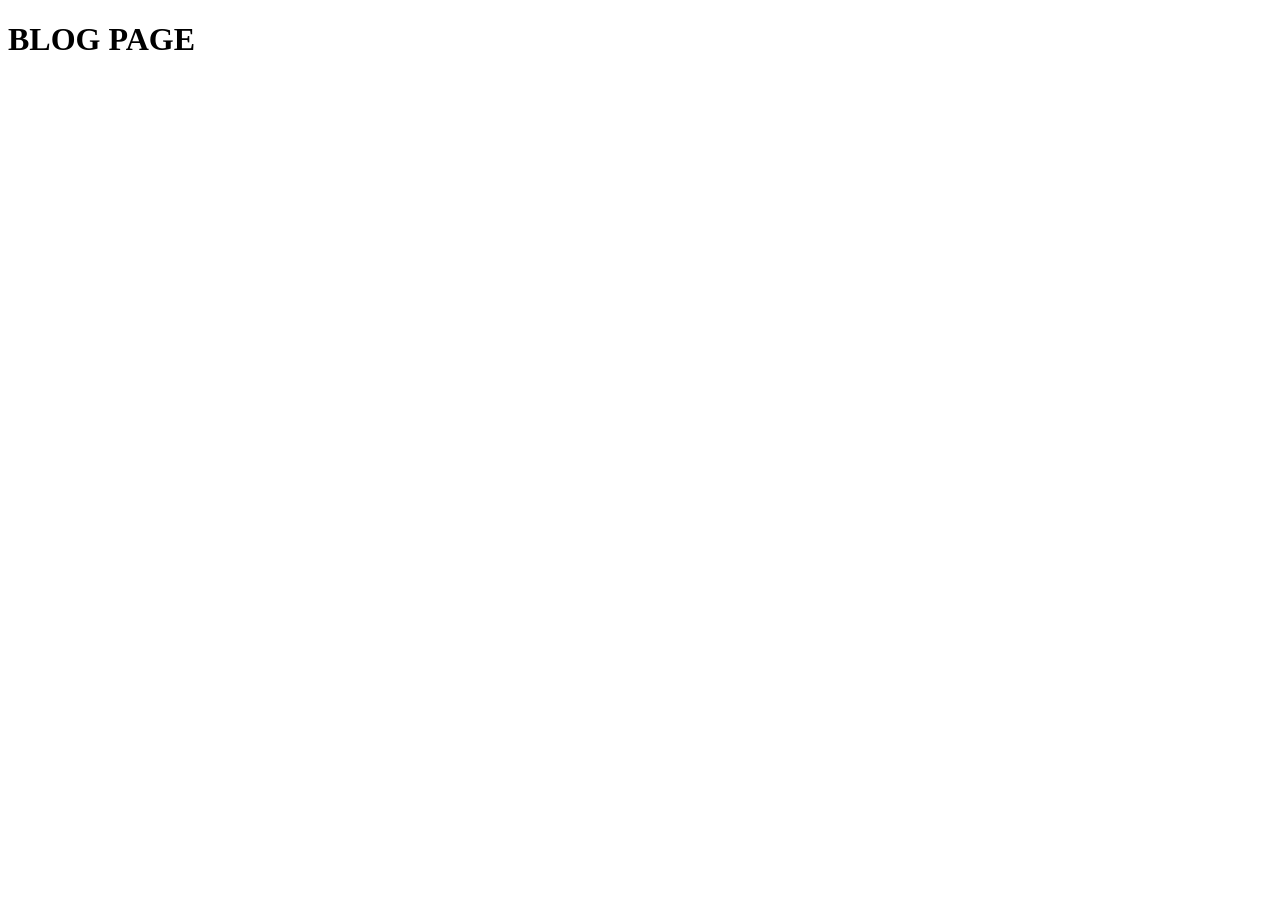
==== bdevs.net/orgafe/orgafe/blog_agrofood.html @ 5090963b "Revision 2" ====
<!doctype html>
<html lang="en">
<head>
	<meta charset="UTF-8">
	<meta name="viewport"
	      content="width=device-width, user-scalable=no, initial-scale=1.0, maximum-scale=1.0, minimum-scale=1.0">
	<meta http-equiv="X-UA-Compatible" content="ie=edge">
	<title>Document</title>
</head>
<body>
	<h1>BLOG PAGE</h1>
</body>
</html>
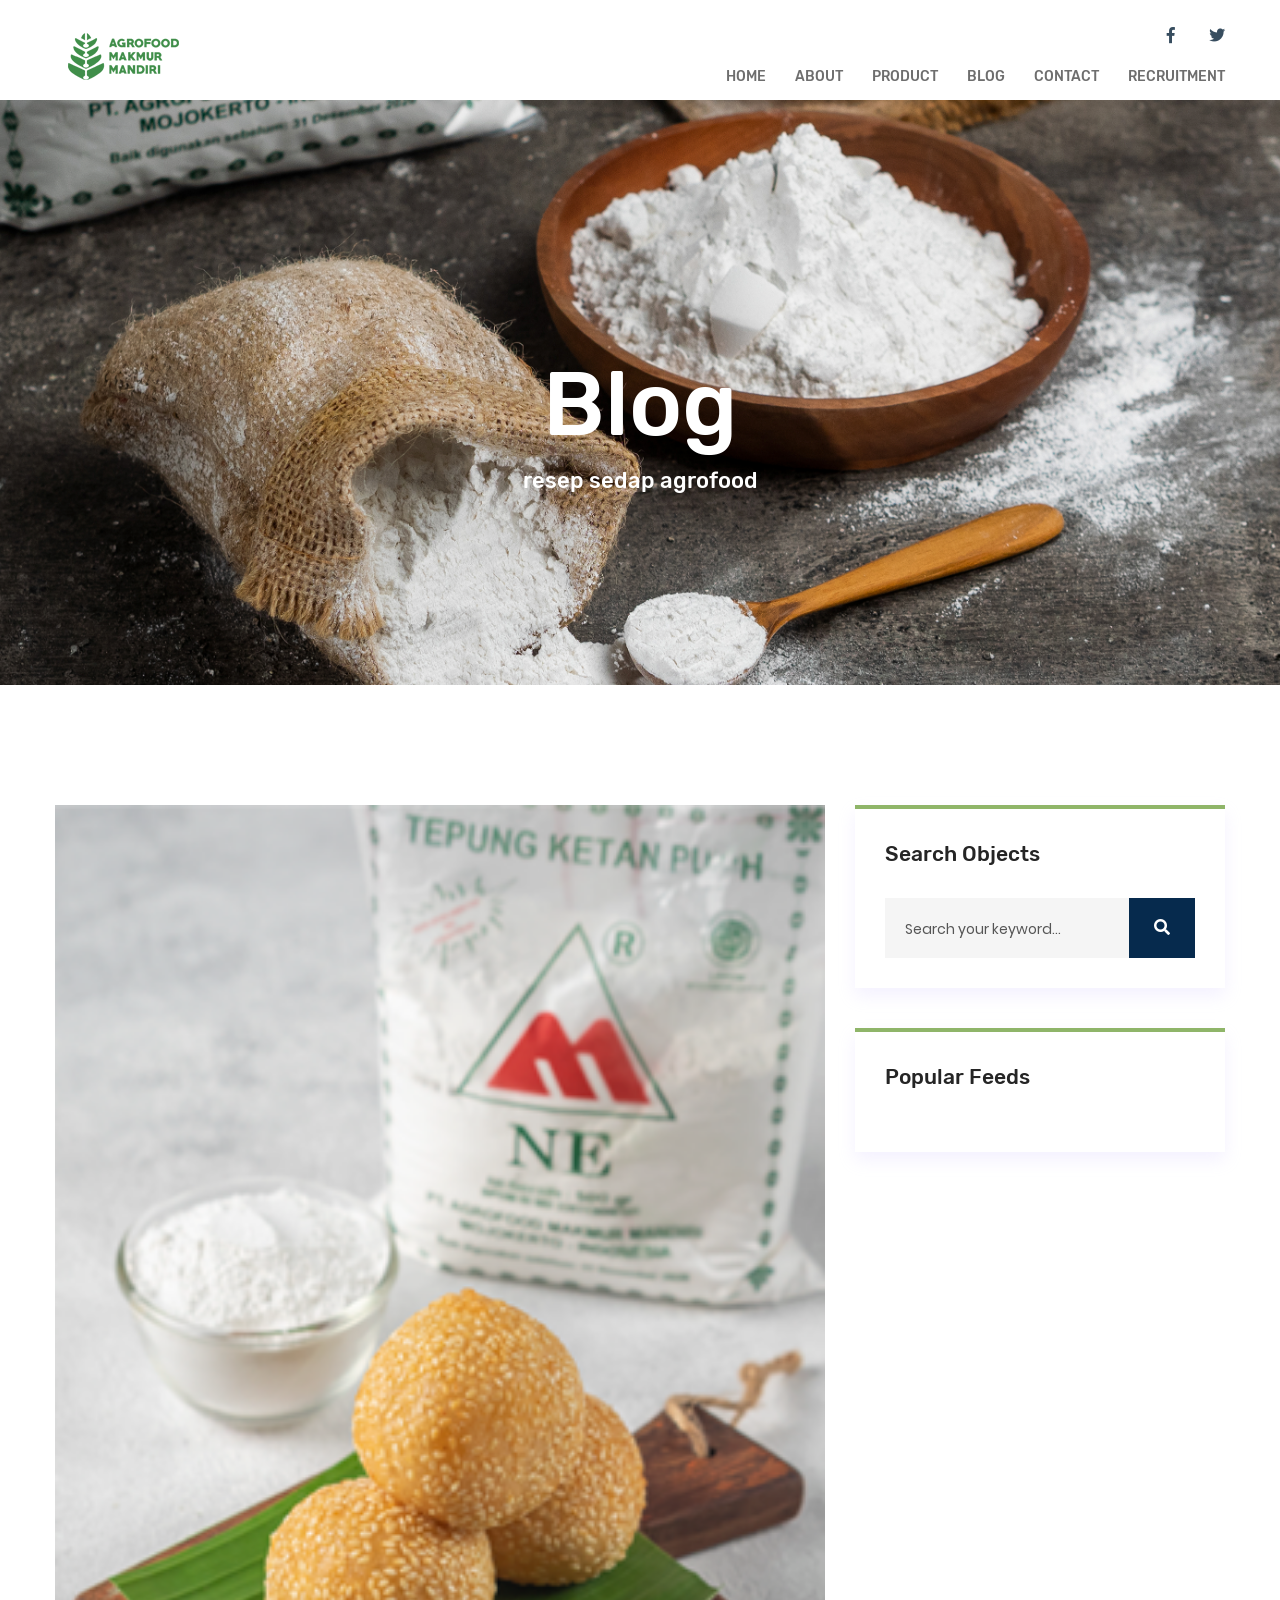
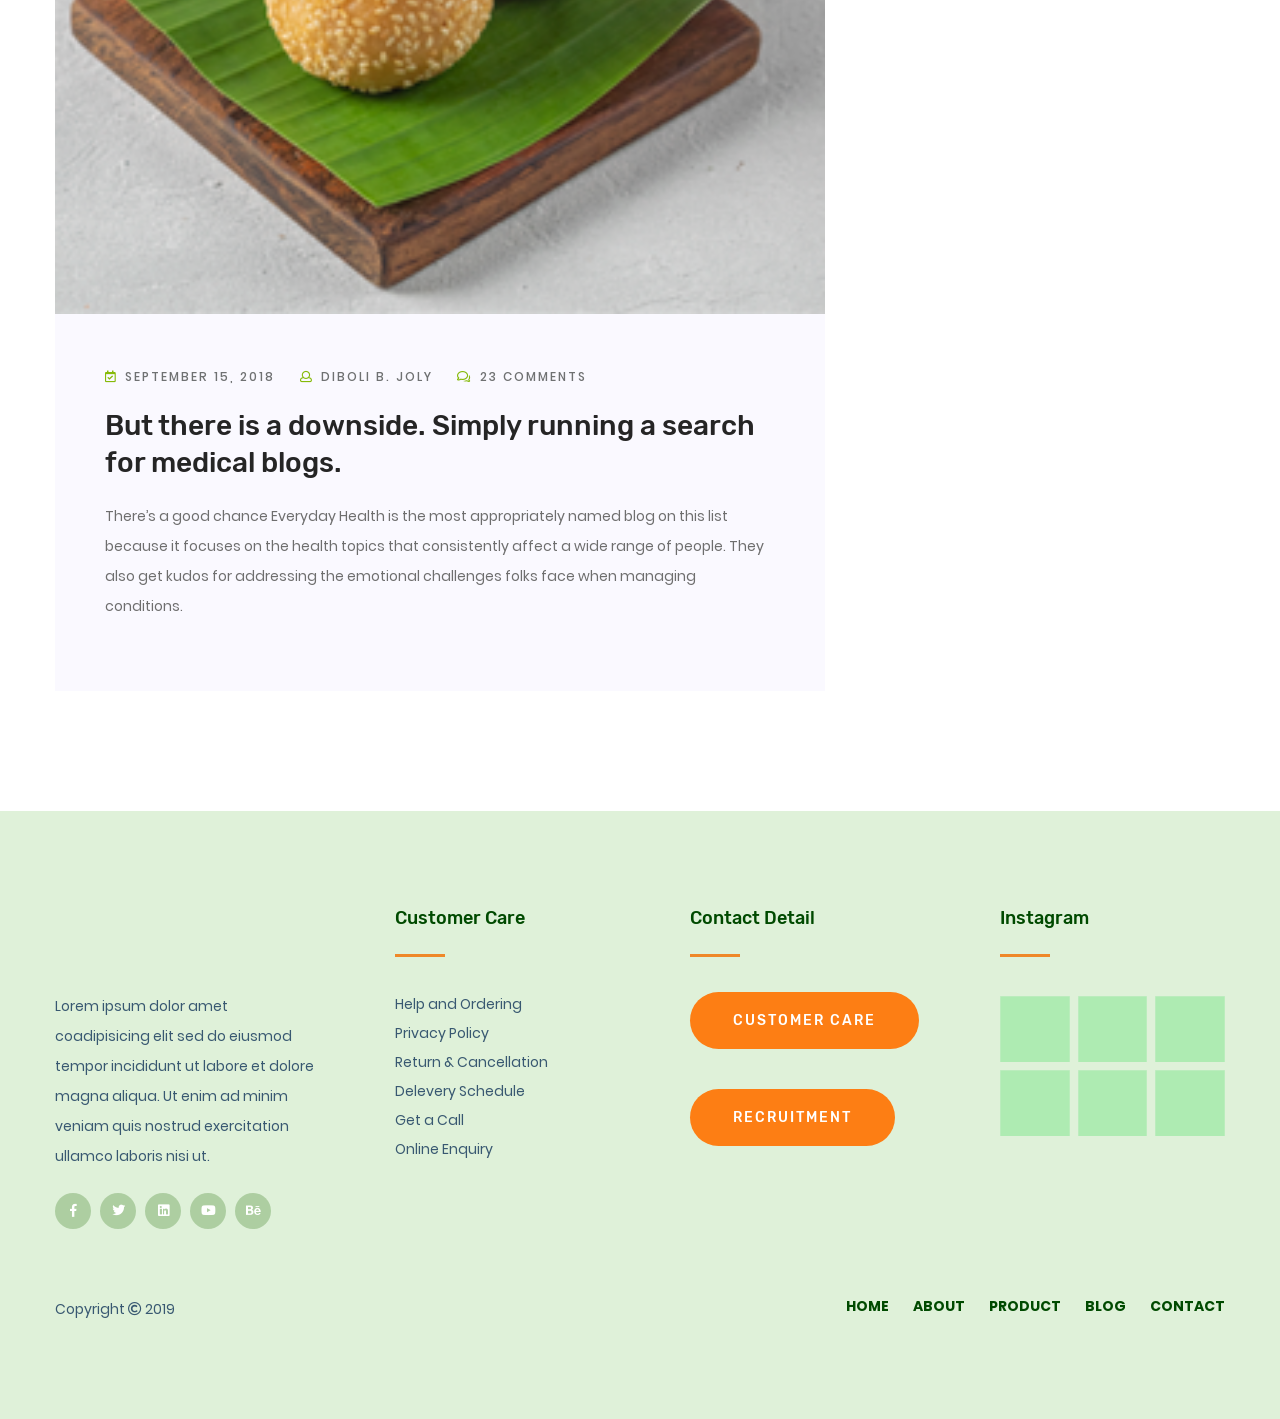
==== commit 9c0be5d1: "Blog and recruitment" ====
--- a/bdevs.net/orgafe/orgafe/blog_agrofood.html
+++ b/bdevs.net/orgafe/orgafe/blog_agrofood.html
@@ -1,13 +1,252 @@
-<!doctype html>
-<html lang="en">
-<head>
-	<meta charset="UTF-8">
-	<meta name="viewport"
-	      content="width=device-width, user-scalable=no, initial-scale=1.0, maximum-scale=1.0, minimum-scale=1.0">
-	<meta http-equiv="X-UA-Compatible" content="ie=edge">
-	<title>Document</title>
-</head>
-<body>
-	<h1>BLOG PAGE</h1>
-</body>
-</html>+﻿<!doctype html>
+<html class="no-js" lang="zxx">
+    <head>
+        <meta charset="utf-8">
+        <meta http-equiv="x-ua-compatible" content="ie=edge">
+        <title>Orgafe - Organic Food HTML5 Template</title>
+        <meta name="description" content="">
+        <meta name="viewport" content="width=device-width, initial-scale=1">
+
+        <link rel="manifest" href="site.webmanifest">
+		<link rel="shortcut icon" type="image/x-icon" href="img\favicon.ico">
+        <!-- Place favicon.ico in the root directory -->
+
+		<!-- CSS here -->
+        <link rel="stylesheet" href="css\bootstrap.min.css">
+        <link rel="stylesheet" href="css\owl.carousel.min.css">
+        <link rel="stylesheet" href="css\animate.min.css">
+        <link rel="stylesheet" href="css\magnific-popup.css">
+        <link rel="stylesheet" href="css\fontawesome-all.min.css">
+        <link rel="stylesheet" href="css\dripicons.css">
+        <link rel="stylesheet" href="css\meanmenu.css">
+        <link rel="stylesheet" href="css\slick.css">
+        <link rel="stylesheet" href="css\default.css">
+        <link rel="stylesheet" href="css\style.css">
+        <link rel="stylesheet" href="css\responsive.css">
+    </head>
+    <body>
+
+    <!-- header-start -->
+    <header class="header-transparent">
+        <div id="sticky-header" class="main-menu-area mt-20">
+            <div class="container">
+                <div class="row pt-1 pb-3">
+                    <div class="col-xl-3 col-lg-3 d-flex align-items-center">
+                        <div class="logo">
+                            <a href="index.html"><img src="img\agrofood\logo.png" alt=""></a>
+                        </div>
+                    </div>
+                    <div class="col-xl-9 col-lg-9">
+                        <div class="row">
+                            <div class="col-md">
+                                <div class="header-right f-right d-none d-md-block" id="top-header">
+                                    <ul>
+                                        <li class="unser-icon"><a href="#"><i class="fab fa-facebook-f"></i></a></li>
+                                        <li class="cart-icon"><a href="#"><i class="fab fa-twitter"></i></a></li>
+                                    </ul>
+                                </div>
+                            </div>
+                        </div>
+                        <div class="row mt-3">
+                            <div class="col-md">
+                                <div class="main-menu f-right">
+                                    <nav id="mobile-menu">
+                                        <ul>
+                                            <li><a href="#home">home</a></li>
+                                            <li><a href="#about">about</a></li>
+                                            <li><a href="#product">product</a></li>
+                                            <li><a href="blog_agrofood.html">blog</a></li>
+                                            <li><a href="#contact">contact</a></li>
+                                            <li><a href="recruitment_agrofood.html">recruitment</a></li>
+                                        </ul>
+                                    </nav>
+                                </div>
+                                <div class="mobile-menu"></div>
+                            </div>
+                        </div>
+                    </div>
+                </div>
+            </div>
+        </div>
+    </header>
+    <!-- header-start -->
+
+        <main>
+            <!-- breadcrumb-area-start -->
+            <div class="breadcrumb-area breadcrumb-margin pt-260 pb-180" style="background-image:url(img/agrofood/bg-slider.png)">
+                <div class="container">
+                    <div class="row">
+                        <div class="col-xl-12">
+                            <div class="breadcrumb-text text-center">
+                                <h1 class="text-white mb-3">Blog</h1>
+                                <h4 class="text-white">resep sedap agrofood</h4>
+                            </div>
+                        </div>
+                    </div>
+                </div>
+            </div>
+            <!-- breadcrumb-area-end -->
+
+        <!-- blog-area start -->
+        <section class="blog-area pt-120 pb-80">
+            <div class="container">
+                <div class="row">
+                    <div class="col-lg-8">
+                        <article class="postbox post format-image mb-40">
+                            <div class="postbox__thumb">
+                                <a href="#">
+                                    <img src="img\agrofood\article-2.png" alt="blog image">
+                                </a>
+                            </div>
+                            <div class="postbox__text p-50">
+                                <div class="post-meta mb-15">
+                                    <span><i class="far fa-calendar-check"></i> September 15, 2018 </span>
+                                    <span><a href="#"><i class="far fa-user"></i> Diboli B. Joly</a></span>
+                                    <span><a href="#"><i class="far fa-comments"></i> 23 Comments</a></span>
+                                </div>
+                                <h3 class="blog-title">
+                                    <a href="#">But there is a downside. Simply running a search for medical blogs.</a>
+                                </h3>
+                                <div class="post-text mb-20">
+                                    <p>There’s a good chance Everyday Health is the most appropriately named blog on this list
+                                        because it focuses on the health
+                                        topics that consistently affect a wide range of people. They also get kudos for
+                                        addressing the emotional challenges
+                                        folks face when managing conditions.</p>
+                                </div>
+                            </div>
+                        </article>
+                    </div>
+                    <div class="col-lg-4">
+                        <div class="widget mb-40">
+                            <div class="widget-title-box mb-30">
+                                <span class="animate-border"></span>
+                                <h3 class="widget-title">Search Objects</h3>
+                            </div>
+                            <form class="search-form">
+                                <input type="text" placeholder="Search your keyword...">
+                                <button type="submit"><i class="fas fa-search"></i></button>
+                            </form>
+                        </div>
+                        <div class="widget mb-40">
+                            <div class="widget-title-box mb-30">
+                                <span class="animate-border"></span>
+                                <h3 class="widget-title">Popular Feeds</h3>
+                            </div>
+                        </div>
+                    </div>
+                </div>
+            </div>
+        </section>
+        <!-- blog-area end -->
+            <!--Footer Start-->
+            <footer id="contact">
+                <div class="footer-area pt-95 pb-95" style="background-color: #DFF1D9">
+                    <div class="container">
+                        <div class="row">
+                            <div class="col-xl-3 col-lg-3 col-md-6">
+                                <div class="footer-wrapper mb-30">
+                                    <!--<div class="footer-logo">-->
+                                    <!--<a href="index.html"><img src="img\logo\logo.png" alt=""></a>-->
+                                    <!--</div>-->
+                                    <div class="footer-text mt-85">
+                                        <p>Lorem ipsum dolor amet coadipisicing
+                                            elit sed do eiusmod tempor incididunt ut labore et dolore magna aliqua. Ut enim ad minim veniam quis nostrud exercitation ullamco laboris nisi ut.</p>
+                                    </div>
+                                    <div class="footer-icon">
+                                        <a href="#"><i class="fab fa-facebook-f"></i></a>
+                                        <a href="#"><i class="fab fa-twitter"></i></a>
+                                        <a href="#"><i class="fab fa-linkedin"></i></a>
+                                        <a href="#"><i class="fab fa-youtube"></i></a>
+                                        <a href="#"><i class="fab fa-behance"></i></a>
+                                    </div>
+                                </div>
+                            </div>
+                            <div class="col-xl-3 col-lg-3 col-md-6">
+                                <div class="footer-wrapper pl-40 mb-30">
+                                    <div class="footer-title">
+                                        <h4 id="color-dark-green" class="text-capitalize">Customer Care</h4>
+                                    </div>
+                                    <ul class="fotter-menu">
+                                        <li><a href="#">Help and Ordering</a></li>
+                                        <li><a href="#">Privacy Policy</a></li>
+                                        <li><a href="#">Return &amp; Cancellation</a></li>
+                                        <li><a href="#">Delevery Schedule</a></li>
+                                        <li><a href="#">Get a Call</a></li>
+                                        <li><a href="#">Online Enquiry</a></li>
+                                    </ul>
+                                </div>
+                            </div>
+                            <div class="col-xl-3 col-lg-3 col-md-6">
+                                <div class="footer-wrapper pl-35 mb-30">
+                                    <div class="footer-title">
+                                        <h4 id="color-dark-green" class="text-capitalize">Contact Detail</h4>
+                                    </div>
+                                    <div class="row">
+                                        <div class="col-md"><a class="btn" id="btn-custom" href="blog_agrofood.html">CUSTOMER CARE</a></div>
+                                    </div>
+                                    <div class="row mt-3">
+                                        <div class="col-md"><a class="btn mt-4" id="btn-custom" href="reqruitment_agrofood.html">RECRUITMENT</a></div>
+                                    </div>
+                                </div>
+                            </div>
+                            <div class="col-xl-3 col-lg-3 col-md-6">
+                                <div class="footer-wrapper pl-45 mb-30">
+                                    <div class="footer-title">
+                                        <h4 id="color-dark-green" class="text-capitalize">Instagram</h4>
+                                    </div>
+                                    <ul class="footer-img">
+                                        <li><a href="#"><img alt="" src="img\agrofood\instagram.png"></a></li>
+                                        <li><a href="#"><img alt="" src="img\agrofood\instagram.png"></a></li>
+                                        <li><a href="#"><img alt="" src="img\agrofood\instagram.png"></a></li>
+                                        <li><a href="#"><img alt="" src="img\agrofood\instagram.png"></a></li>
+                                        <li><a href="#"><img alt="" src="img\agrofood\instagram.png"></a></li>
+                                        <li><a href="#"><img alt="" src="img\agrofood\instagram.png"></a></li>
+                                    </ul>
+                                </div>
+                            </div>
+                        </div>
+                        <div class="footer-bottom pt-35">
+                            <div class="row">
+                                <div class="col-xl-6 col-lg-6 col-md-12">
+                                    <div class="copyright">
+                                        <p> Copyright <i class="far fa-copyright"></i> 2019</p>
+                                    </div>
+                                </div>
+                                <div class="col-xl-6 col-lg-6 col-md-12">
+                                    <ul class="footer-bottom-link text-lg-right">
+                                        <li><a href="#" class="font-weight-bold" id="color-dark-green">HOME</a></li>
+                                        <li><a href="#" class="font-weight-bold" id="color-dark-green">ABOUT</a></li>
+                                        <li><a href="#" class="font-weight-bold" id="color-dark-green">PRODUCT</a></li>
+                                        <li><a href="#" class="font-weight-bold" id="color-dark-green">BLOG</a></li>
+                                        <li><a href="#" class="font-weight-bold" id="color-dark-green">CONTACT</a></li>
+                                    </ul>
+                                </div>
+                            </div>
+                        </div>
+                    </div>
+                </div>
+            </footer>
+            <!--Footer End-->
+        </main>
+		<!-- JS here -->
+        <script data-cfasync="false" src="/cdn-cgi/scripts/5c5dd728/cloudflare-static/email-decode.min.js"></script><script src="js\vendor\modernizr-3.5.0.min.js"></script>
+        <script src="js\vendor\jquery-1.12.4.min.js"></script>
+        <script src="js\popper.min.js"></script>
+        <script src="js\bootstrap.min.js"></script>
+        <script src="js\jquery.counterup.min.js"></script>
+        <script src="js\jquery.countdown.min.js"></script>
+        <script src="js\waypoints.min.js"></script>
+        <script src="js\owl.carousel.min.js"></script>
+        <script src="js\isotope.pkgd.min.js"></script>
+        <script src="js\slick.min.js"></script>
+        <script src="js\jquery.meanmenu.min.js"></script>
+        <script src="js\ajax-form.js"></script>
+        <script src="js\wow.min.js"></script>
+        <script src="js\jquery.scrollUp.min.js"></script>
+        <script src="js\imagesloaded.pkgd.min.js"></script>
+        <script src="js\jquery.magnific-popup.min.js"></script>
+        <script src="js\plugins.js"></script>
+        <script src="js\main.js"></script>
+    </body>
+</html>
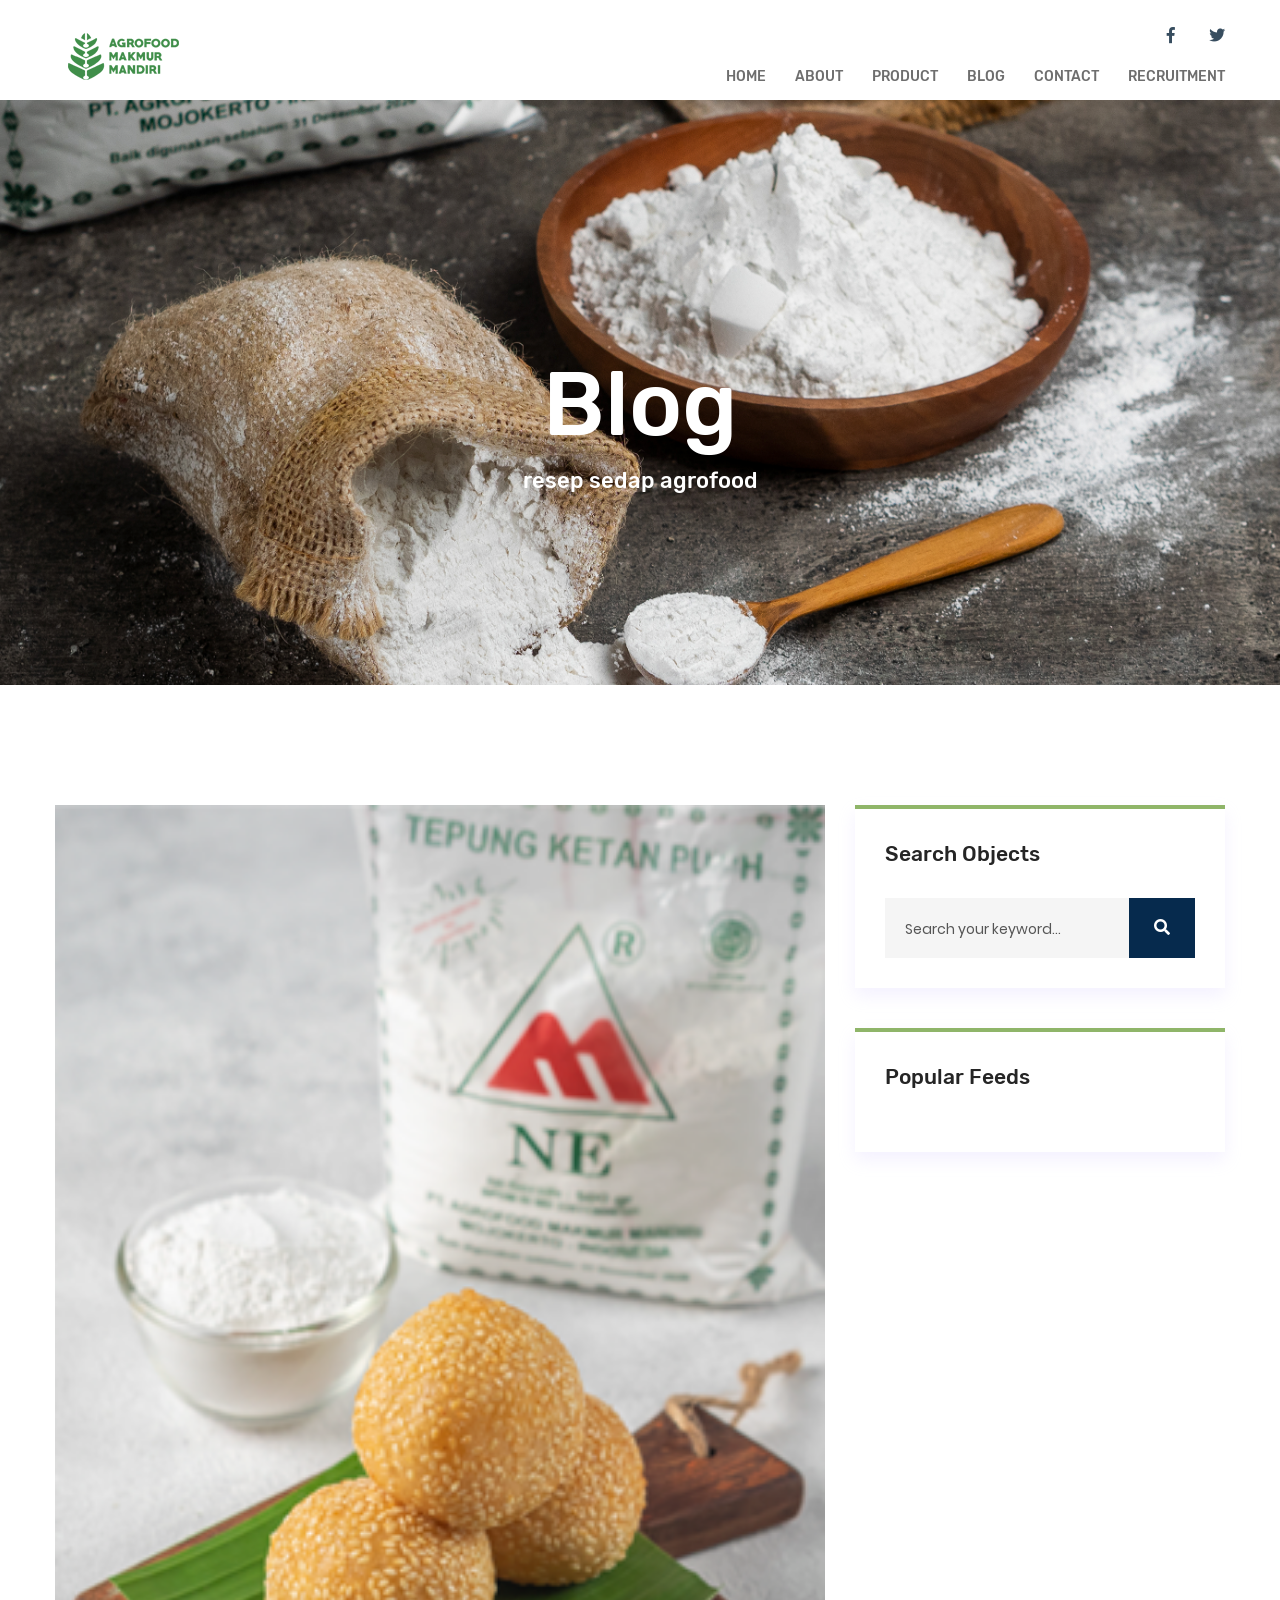
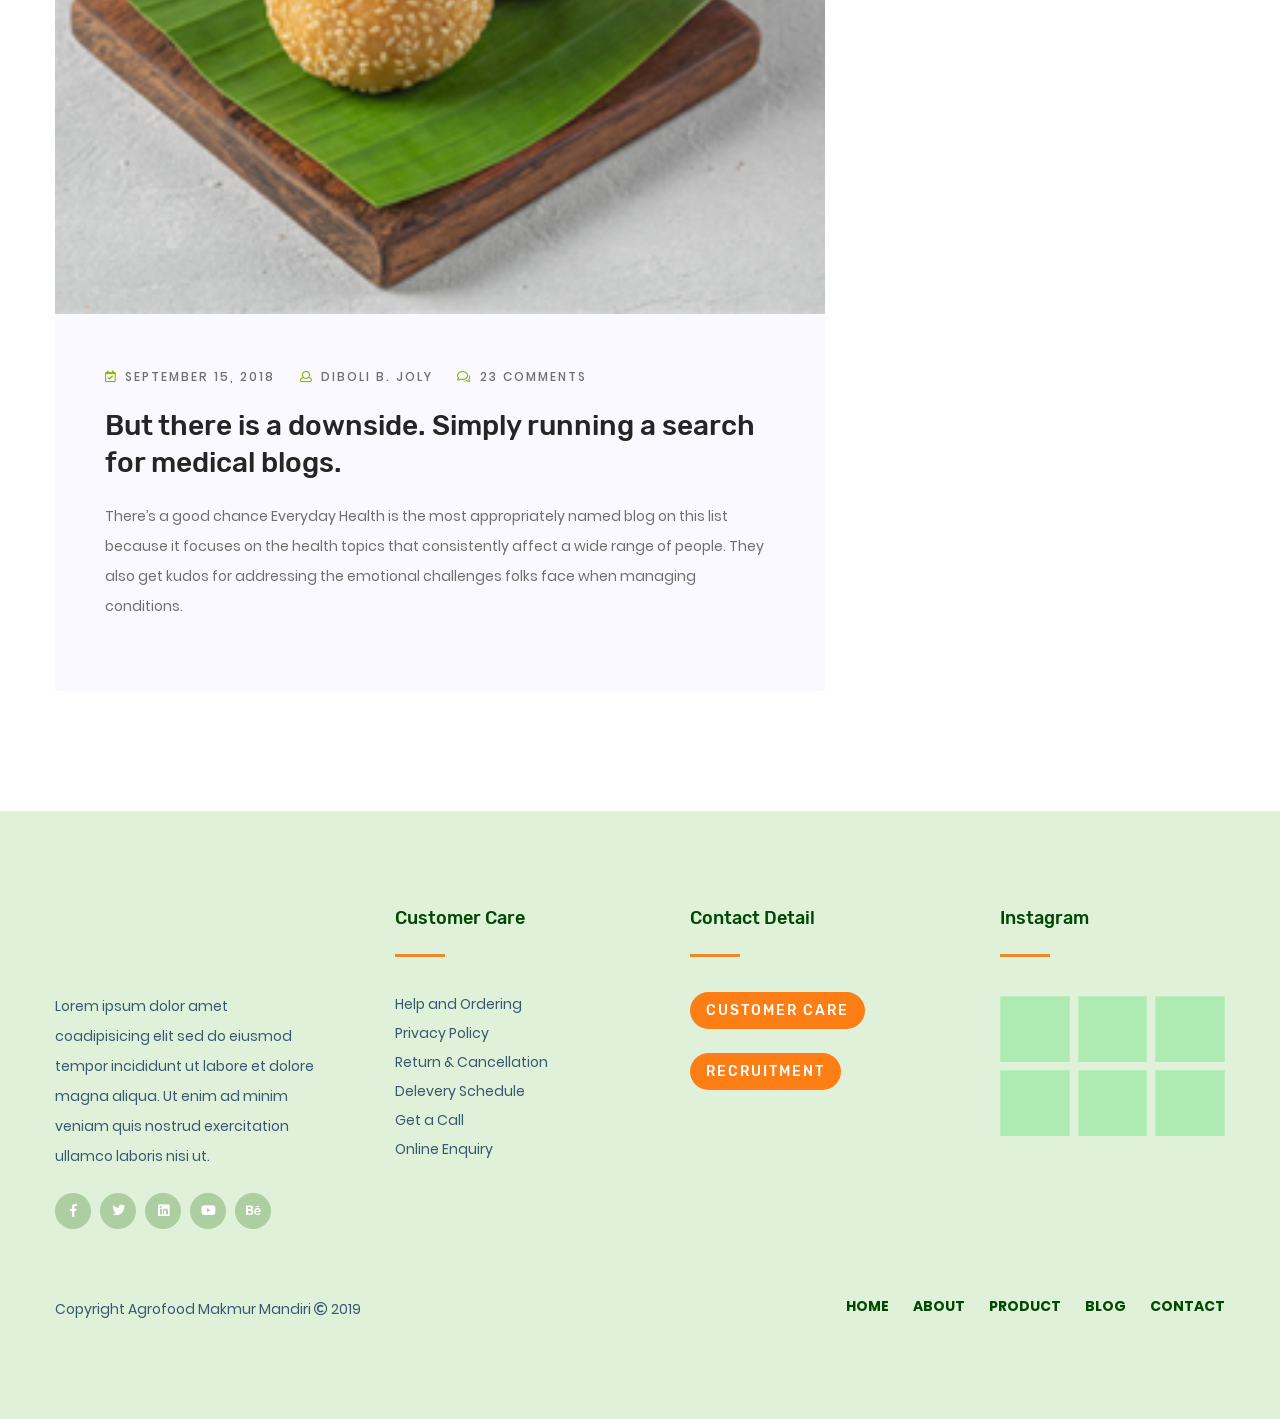
==== commit 8e99cae8: "revisi 4" ====
--- a/bdevs.net/orgafe/orgafe/blog_agrofood.html
+++ b/bdevs.net/orgafe/orgafe/blog_agrofood.html
@@ -3,7 +3,7 @@
     <head>
         <meta charset="utf-8">
         <meta http-equiv="x-ua-compatible" content="ie=edge">
-        <title>Orgafe - Organic Food HTML5 Template</title>
+        <title>Agrofood</title>
         <meta name="description" content="">
         <meta name="viewport" content="width=device-width, initial-scale=1">
 
@@ -33,7 +33,7 @@
                 <div class="row pt-1 pb-3">
                     <div class="col-xl-3 col-lg-3 d-flex align-items-center">
                         <div class="logo">
-                            <a href="index.html"><img src="img\agrofood\logo.png" alt=""></a>
+                            <a href="index_agrofood.html"><img src="img\agrofood\logo.png" alt=""></a>
                         </div>
                     </div>
                     <div class="col-xl-9 col-lg-9">
@@ -52,11 +52,11 @@
                                 <div class="main-menu f-right">
                                     <nav id="mobile-menu">
                                         <ul>
-                                            <li><a href="#home">home</a></li>
-                                            <li><a href="#about">about</a></li>
-                                            <li><a href="#product">product</a></li>
-                                            <li><a href="blog_agrofood.html">blog</a></li>
-                                            <li><a href="#contact">contact</a></li>
+                                            <li><a href="index_agrofood.html">home</a></li>
+                                            <li><a href="index_agrofood.html(#about)">about</a></li>
+                                            <li><a href="index_agrofood.html">product</a></li>
+                                            <li><a href="index_agrofood.html">blog</a></li>
+                                            <li><a href="index_agrofood.html">contact</a></li>
                                             <li><a href="recruitment_agrofood.html">recruitment</a></li>
                                         </ul>
                                     </nav>
@@ -183,10 +183,10 @@
                                         <h4 id="color-dark-green" class="text-capitalize">Contact Detail</h4>
                                     </div>
                                     <div class="row">
-                                        <div class="col-md"><a class="btn" id="btn-custom" href="blog_agrofood.html">CUSTOMER CARE</a></div>
+                                        <div class="col-md"><a class="btn py-2 px-3" id="btn-custom" href="blog_agrofood.html">CUSTOMER CARE</a></div>
                                     </div>
                                     <div class="row mt-3">
-                                        <div class="col-md"><a class="btn mt-4" id="btn-custom" href="reqruitment_agrofood.html">RECRUITMENT</a></div>
+                                        <div class="col-md"><a class="btn mt-2 py-2 px-3" id="btn-custom" href="recruitment_agrofood.html">RECRUITMENT</a></div>
                                     </div>
                                 </div>
                             </div>
@@ -210,16 +210,16 @@
                             <div class="row">
                                 <div class="col-xl-6 col-lg-6 col-md-12">
                                     <div class="copyright">
-                                        <p> Copyright <i class="far fa-copyright"></i> 2019</p>
+                                        <p> Copyright Agrofood Makmur Mandiri <i class="far fa-copyright"></i> 2019</p>
                                     </div>
                                 </div>
                                 <div class="col-xl-6 col-lg-6 col-md-12">
                                     <ul class="footer-bottom-link text-lg-right">
-                                        <li><a href="#" class="font-weight-bold" id="color-dark-green">HOME</a></li>
-                                        <li><a href="#" class="font-weight-bold" id="color-dark-green">ABOUT</a></li>
-                                        <li><a href="#" class="font-weight-bold" id="color-dark-green">PRODUCT</a></li>
-                                        <li><a href="#" class="font-weight-bold" id="color-dark-green">BLOG</a></li>
-                                        <li><a href="#" class="font-weight-bold" id="color-dark-green">CONTACT</a></li>
+                                        <li><a href="index_agrofood.html" class="font-weight-bold" id="color-dark-green">HOME</a></li>
+                                        <li><a href="index_agrofood.html" class="font-weight-bold" id="color-dark-green">ABOUT</a></li>
+                                        <li><a href="index_agrofood.html" class="font-weight-bold" id="color-dark-green">PRODUCT</a></li>
+                                        <li><a href="index_agrofood.html" class="font-weight-bold" id="color-dark-green">BLOG</a></li>
+                                        <li><a href="index_agrofood.html" class="font-weight-bold" id="color-dark-green">CONTACT</a></li>
                                     </ul>
                                 </div>
                             </div>
